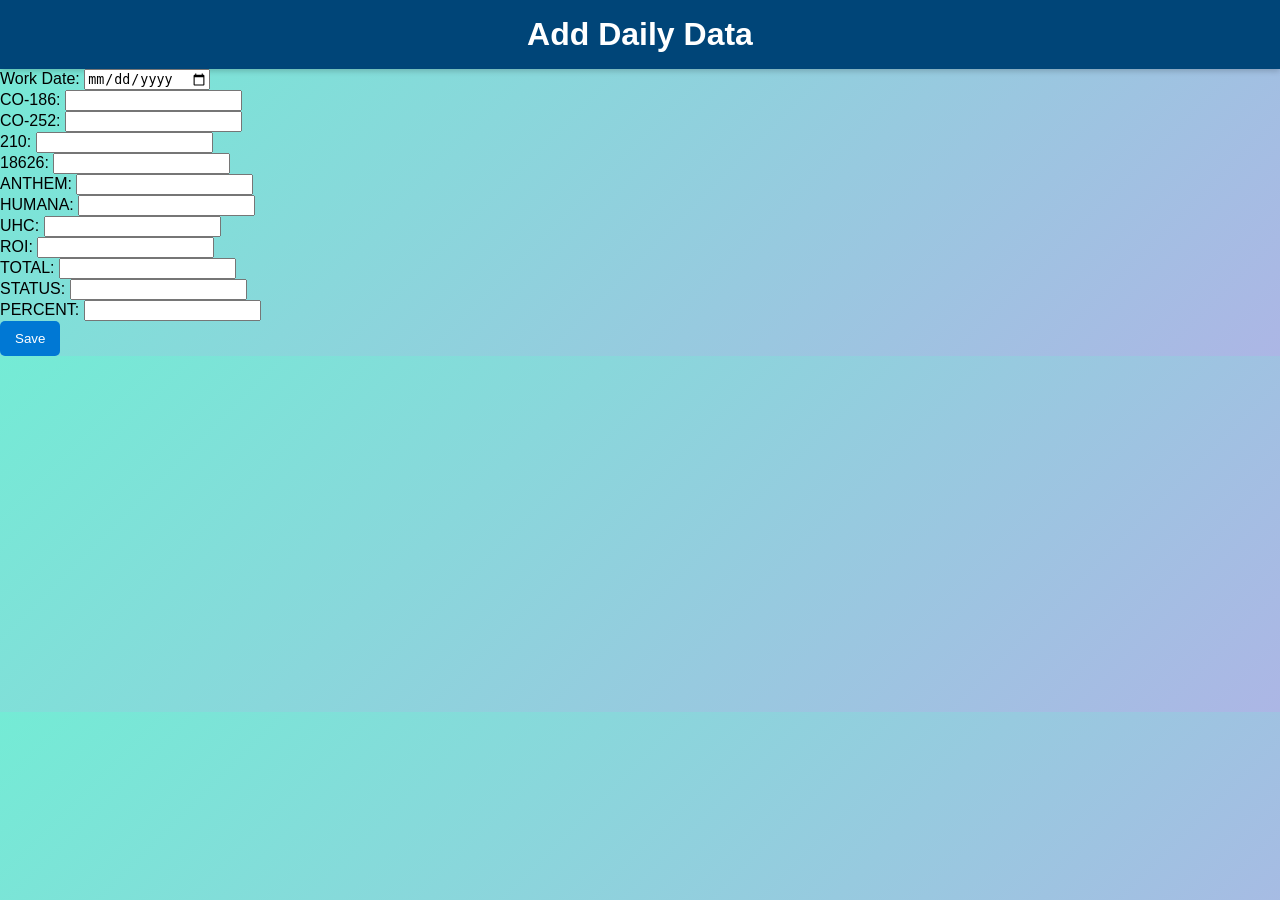
==== add.html @ b60164a0 "Add files via upload" ====
<!DOCTYPE html>
<html lang="en">
<head>
  <meta charset="UTF-8">
  <title>Add Production Data</title>
  <link rel="stylesheet" href="style.css">
</head>
<body>
  <header>
    <h1>Add Daily Data</h1>
  </header>

  <main>
    <form id="dataForm">
      <label>Work Date: <input type="date" name="workDate"></label><br>
      <label>CO-186: <input type="number" name="co186"></label><br>
      <label>CO-252: <input type="number" name="co252"></label><br>
      <label>210: <input type="number" name="c210"></label><br>
      <label>18626: <input type="number" name="c18626"></label><br>
      <label>ANTHEM: <input type="number" name="anthem"></label><br>
      <label>HUMANA: <input type="number" name="humana"></label><br>
      <label>UHC: <input type="number" name="uhc"></label><br>
      <label>ROI: <input type="number" name="roi"></label><br>
      <label>TOTAL: <input type="number" name="total"></label><br>
      <label>STATUS: <input type="text" name="status"></label><br>
      <label>PERCENT: <input type="number" name="percent"></label><br>
      <button type="submit">Save</button>
    </form>
  </main>

  <script src="script.js"></script>
</body>
</html>
---- style.css ----
body {
  font-family: 'Segoe UI', sans-serif;
  background: linear-gradient(135deg, #74ebd5, #ACB6E5);
  margin: 0;
  padding: 0;
}

header {
  background: #004578;
  color: white;
  text-align: center;
  padding: 1rem;
  box-shadow: 0 2px 6px rgba(0,0,0,0.2);
}

h1 {
  margin: 0;
}

table {
  width: 95%;
  margin: 20px auto;
  border-collapse: collapse;
  background: white;
  border-radius: 8px;
  overflow: hidden;
  box-shadow: 0 4px 10px rgba(0,0,0,0.1);
}

th {
  background: #0078d4;
  color: white;
  padding: 12px;
}

td {
  padding: 10px;
  text-align: center;
  border-bottom: 1px solid #ddd;
}

tr:hover {
  background: #f1f9ff;
}

button {
  background: #0078d4;
  color: white;
  border: none;
  padding: 10px 15px;
  border-radius: 5px;
  cursor: pointer;
}

button:hover {
  background: #005a9e;
}
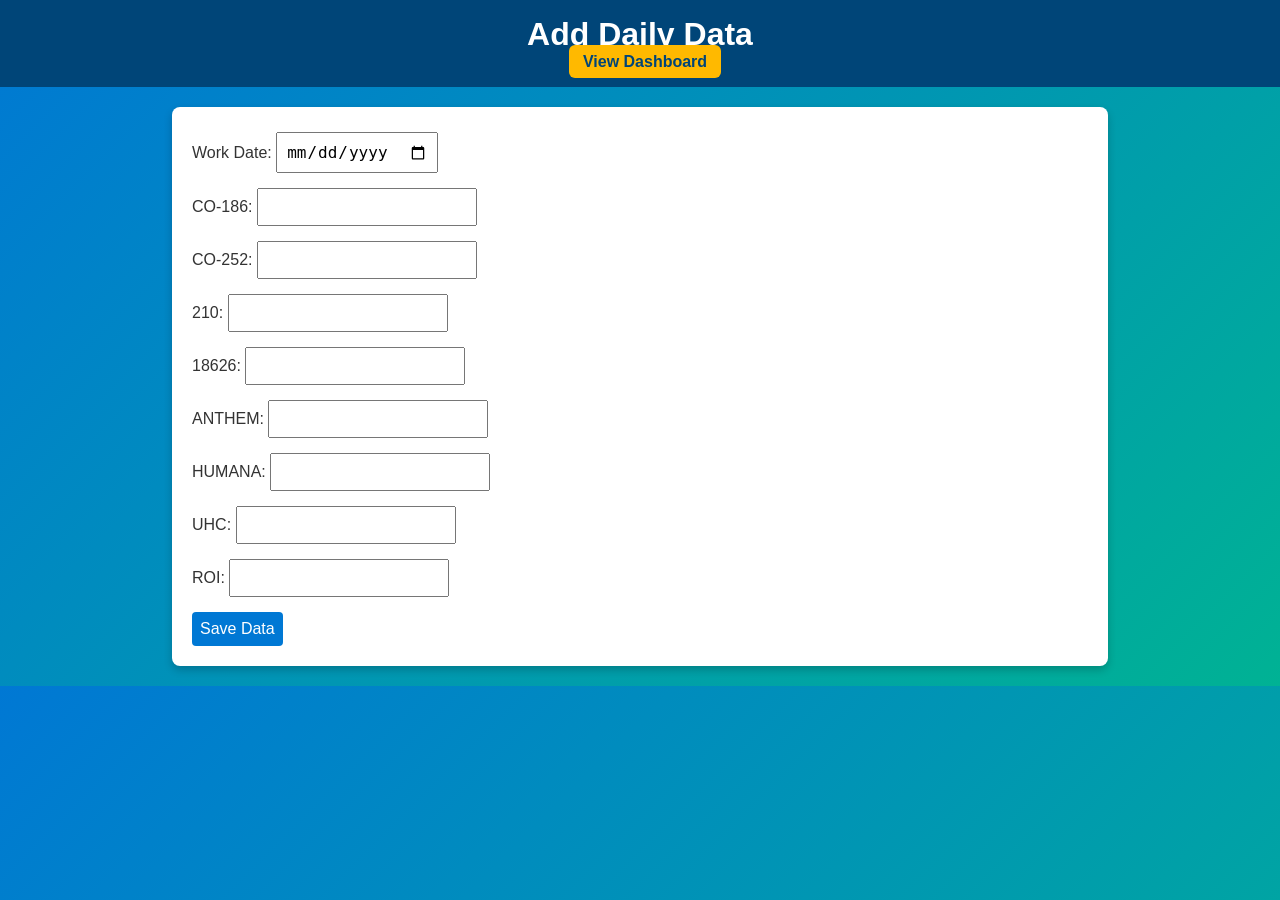
==== commit e5729121: "Refactor add.html with IDs and dashboard link Updated form fields to use 'id' attributes and added a" ====
--- a/add.html
+++ b/add.html
@@ -4,30 +4,27 @@
   <meta charset="UTF-8">
   <title>Add Production Data</title>
   <link rel="stylesheet" href="style.css">
+  <script src="script.js" defer></script>
 </head>
 <body>
   <header>
     <h1>Add Daily Data</h1>
+    <a href="index.html" class="btn">View Dashboard</a>
   </header>
 
   <main>
     <form id="dataForm">
-      <label>Work Date: <input type="date" name="workDate"></label><br>
-      <label>CO-186: <input type="number" name="co186"></label><br>
-      <label>CO-252: <input type="number" name="co252"></label><br>
-      <label>210: <input type="number" name="c210"></label><br>
-      <label>18626: <input type="number" name="c18626"></label><br>
-      <label>ANTHEM: <input type="number" name="anthem"></label><br>
-      <label>HUMANA: <input type="number" name="humana"></label><br>
-      <label>UHC: <input type="number" name="uhc"></label><br>
-      <label>ROI: <input type="number" name="roi"></label><br>
-      <label>TOTAL: <input type="number" name="total"></label><br>
-      <label>STATUS: <input type="text" name="status"></label><br>
-      <label>PERCENT: <input type="number" name="percent"></label><br>
-      <button type="submit">Save</button>
+      <label>Work Date: <input type="date" id="workDate" required></label>
+      <label>CO-186: <input type="number" id="co186"></label>
+      <label>CO-252: <input type="number" id="co252"></label>
+      <label>210: <input type="number" id="c210"></label>
+      <label>18626: <input type="number" id="c18626"></label>
+      <label>ANTHEM: <input type="number" id="anthem"></label>
+      <label>HUMANA: <input type="number" id="humana"></label>
+      <label>UHC: <input type="number" id="uhc"></label>
+      <label>ROI: <input type="number" id="roi"></label>
+      <button type="submit">Save Data</button>
     </form>
   </main>
-
-  <script src="script.js"></script>
 </body>
 </html>
--- a/style.css
+++ b/style.css
@@ -1,8 +1,9 @@
 body {
   font-family: 'Segoe UI', sans-serif;
-  background: linear-gradient(135deg, #74ebd5, #ACB6E5);
+  background: linear-gradient(135deg, #0078d4, #00b294);
   margin: 0;
   padding: 0;
+  color: #333;
 }
 
 header {
@@ -10,11 +11,20 @@
   color: white;
   text-align: center;
   padding: 1rem;
-  box-shadow: 0 2px 6px rgba(0,0,0,0.2);
 }
 
 h1 {
   margin: 0;
+}
+
+.btn {
+  background: #ffb900;
+  color: #004578;
+  padding: 8px 14px;
+  text-decoration: none;
+  border-radius: 6px;
+  font-weight: bold;
+  margin-left: 10px;
 }
 
 table {
@@ -22,36 +32,49 @@
   margin: 20px auto;
   border-collapse: collapse;
   background: white;
-  border-radius: 8px;
-  overflow: hidden;
-  box-shadow: 0 4px 10px rgba(0,0,0,0.1);
+  box-shadow: 0 4px 8px rgba(0,0,0,0.2);
 }
 
 th {
-  background: #0078d4;
+  background-color: #0078d4;
   color: white;
-  padding: 12px;
+  padding: 10px;
 }
 
 td {
-  padding: 10px;
+  padding: 8px;
   text-align: center;
   border-bottom: 1px solid #ddd;
 }
 
 tr:hover {
-  background: #f1f9ff;
+  background-color: #f1f1f1;
+}
+
+form {
+  width: 70%;
+  margin: 20px auto;
+  background: white;
+  padding: 20px;
+  border-radius: 8px;
+  box-shadow: 0 4px 8px rgba(0,0,0,0.2);
+}
+
+label {
+  display: block;
+  margin-bottom: 10px;
+}
+
+input, button {
+  padding: 8px;
+  font-size: 1rem;
+  margin-top: 5px;
 }
 
 button {
   background: #0078d4;
   color: white;
   border: none;
-  padding: 10px 15px;
-  border-radius: 5px;
+  border-radius: 4px;
   cursor: pointer;
 }
-
-button:hover {
-  background: #005a9e;
-}
